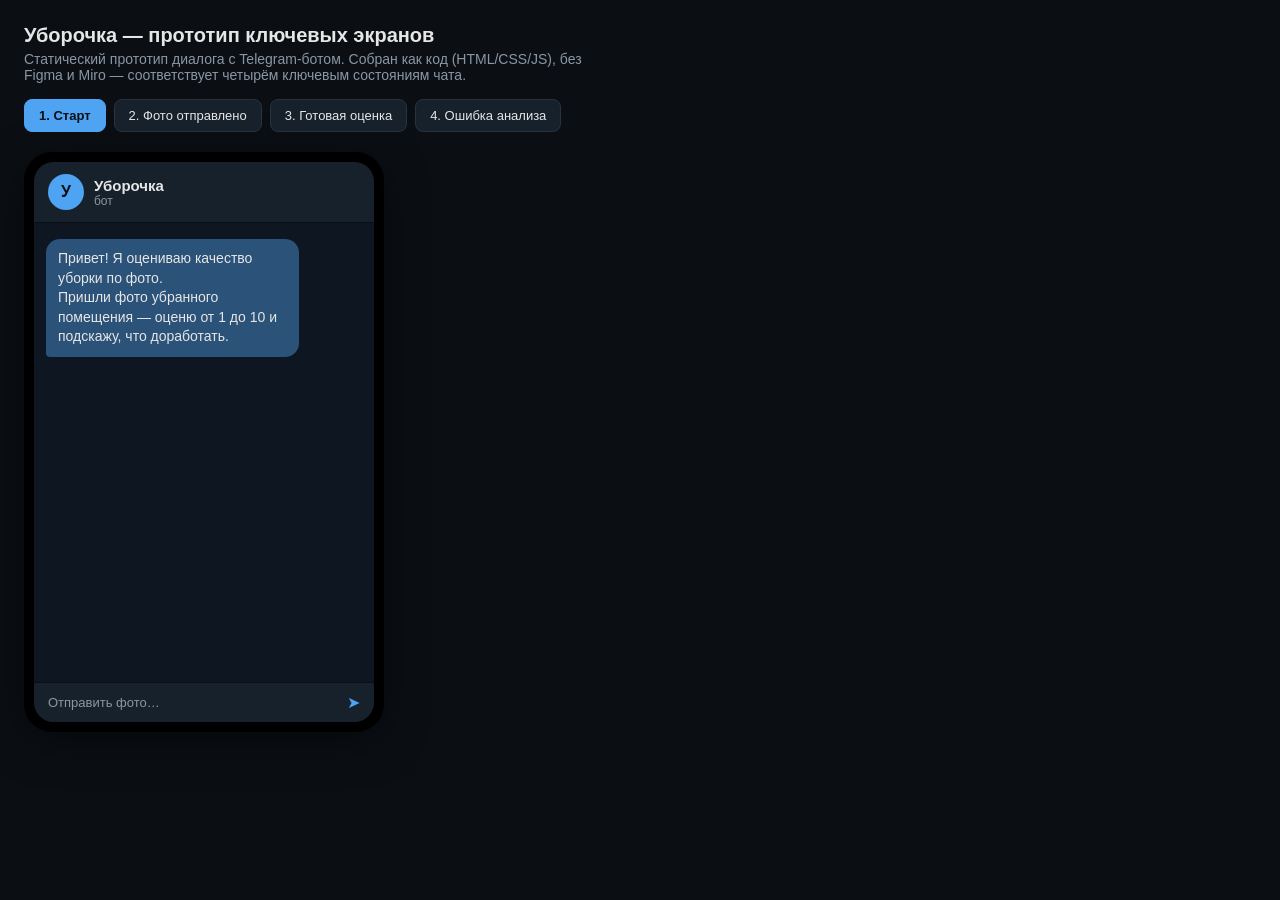
==== frontend/prototype/index.html @ 99d65f92 "Lab 2: C4 as-code + aact, ERD и миграции, прототип UI, compose v2" ====
<!doctype html>
<html lang="ru">
<head>
<meta charset="utf-8" />
<meta name="viewport" content="width=device-width, initial-scale=1" />
<title>Уборочка — прототип ключевых экранов</title>
<link rel="stylesheet" href="styles.css" />
</head>
<body>
  <header class="app-header">
    <h1>Уборочка — прототип ключевых экранов</h1>
    <p>Статический прототип диалога с Telegram-ботом. Собран как код (HTML/CSS/JS),
       без Figma и Miro — соответствует четырём ключевым состояниям чата.</p>
  </header>

  <nav class="tabs" role="tablist">
    <button class="tab active" data-screen="start">1. Старт</button>
    <button class="tab" data-screen="uploaded">2. Фото отправлено</button>
    <button class="tab" data-screen="result">3. Готовая оценка</button>
    <button class="tab" data-screen="error">4. Ошибка анализа</button>
  </nav>

  <main class="phone-frame">
    <div class="phone-screen">
      <div class="tg-header">
        <div class="tg-avatar">У</div>
        <div>
          <div class="tg-title">Уборочка</div>
          <div class="tg-subtitle">бот</div>
        </div>
      </div>

      <section id="screen-start" class="screen active">
        <div class="bubble bot">
          Привет! Я оцениваю качество уборки по фото.<br />
          Пришли фото убранного помещения — оценю от 1 до 10 и подскажу,
          что доработать.
        </div>
      </section>

      <section id="screen-uploaded" class="screen">
        <div class="bubble user photo">
          <div class="photo-placeholder">📷 фото помещения</div>
        </div>
        <div class="bubble bot typing">
          Анализирую фото<span class="dots"><span>.</span><span>.</span><span>.</span></span>
        </div>
      </section>

      <section id="screen-result" class="screen">
        <div class="bubble user photo">
          <div class="photo-placeholder">📷 фото помещения</div>
        </div>
        <div class="bubble bot result">
          <div class="score">Оценка: <strong>7 / 10</strong></div>
          <div class="reco-title">Рекомендации:</div>
          <ul>
            <li>Протереть пыль на полке у окна</li>
            <li>Пропылесосить под кроватью</li>
            <li>Убрать разводы на зеркале</li>
          </ul>
        </div>
      </section>

      <section id="screen-error" class="screen">
        <div class="bubble user photo">
          <div class="photo-placeholder">📷 фото помещения</div>
        </div>
        <div class="bubble bot error">
          Не получилось распознать фото — похоже, снимок слишком тёмный
          или размытый. Пришли, пожалуйста, ещё раз при дневном свете.
        </div>
      </section>

      <div class="tg-input">
        <span>Отправить фото…</span>
        <span class="tg-send">➤</span>
      </div>
    </div>
  </main>

  <script src="app.js"></script>
</body>
</html>
---- frontend/prototype/styles.css ----
:root {
  --tg-bg: #0e1621;
  --tg-panel: #17212b;
  --tg-bubble-bot: #2b5278;
  --tg-bubble-user: #3d3d3d;
  --tg-accent: #4ea3f2;
  --text: #e6e6e6;
  --muted: #8a97a3;
}

* { box-sizing: border-box; }

body {
  margin: 0;
  font-family: -apple-system, "Segoe UI", Roboto, Arial, sans-serif;
  background: #0b0f14;
  color: var(--text);
  padding: 24px;
}

.app-header h1 {
  font-size: 20px;
  margin: 0 0 4px;
}

.app-header p {
  color: var(--muted);
  max-width: 560px;
  margin: 0 0 16px;
  font-size: 14px;
}

.tabs {
  display: flex;
  gap: 8px;
  margin-bottom: 20px;
  flex-wrap: wrap;
}

.tab {
  background: #17212b;
  color: var(--text);
  border: 1px solid #263340;
  border-radius: 8px;
  padding: 8px 14px;
  cursor: pointer;
  font-size: 13px;
}

.tab.active {
  background: var(--tg-accent);
  color: #0b0f14;
  font-weight: 600;
  border-color: var(--tg-accent);
}

.phone-frame {
  width: 360px;
  border-radius: 28px;
  background: #000;
  padding: 10px;
  box-shadow: 0 10px 40px rgba(0, 0, 0, 0.5);
}

.phone-screen {
  background: var(--tg-bg);
  border-radius: 20px;
  min-height: 560px;
  display: flex;
  flex-direction: column;
  overflow: hidden;
}

.tg-header {
  display: flex;
  align-items: center;
  gap: 10px;
  padding: 12px 14px;
  background: var(--tg-panel);
  border-bottom: 1px solid #0b0f14;
}

.tg-avatar {
  width: 36px;
  height: 36px;
  border-radius: 50%;
  background: var(--tg-accent);
  color: #0b0f14;
  display: flex;
  align-items: center;
  justify-content: center;
  font-weight: 700;
}

.tg-title { font-size: 15px; font-weight: 600; }
.tg-subtitle { font-size: 12px; color: var(--muted); }

.screen {
  display: none;
  flex: 1;
  padding: 16px 12px;
  gap: 10px;
  flex-direction: column;
}

.screen.active { display: flex; }

.bubble {
  max-width: 80%;
  padding: 10px 12px;
  border-radius: 14px;
  font-size: 14px;
  line-height: 1.4;
}

.bubble.bot {
  align-self: flex-start;
  background: var(--tg-bubble-bot);
  border-bottom-left-radius: 4px;
}

.bubble.user {
  align-self: flex-end;
  background: var(--tg-bubble-user);
  border-bottom-right-radius: 4px;
}

.bubble.photo .photo-placeholder {
  width: 220px;
  height: 140px;
  background: repeating-linear-gradient(45deg, #2a2a2a, #2a2a2a 10px, #333 10px, #333 20px);
  border-radius: 10px;
  display: flex;
  align-items: center;
  justify-content: center;
  color: #cfcfcf;
  font-size: 13px;
}

.bubble.result .score { font-size: 16px; margin-bottom: 6px; }
.bubble.result .reco-title { font-weight: 600; margin-bottom: 4px; }
.bubble.result ul { margin: 0; padding-left: 18px; }
.bubble.result li { margin-bottom: 2px; }

.bubble.error { background: #5a2b2b; }

.typing .dots span {
  animation: blink 1.2s infinite;
  animation-fill-mode: both;
}
.typing .dots span:nth-child(2) { animation-delay: .2s; }
.typing .dots span:nth-child(3) { animation-delay: .4s; }

@keyframes blink { 0%, 80%, 100% { opacity: 0; } 40% { opacity: 1; } }

.tg-input {
  margin-top: auto;
  display: flex;
  justify-content: space-between;
  align-items: center;
  padding: 10px 14px;
  background: var(--tg-panel);
  border-top: 1px solid #0b0f14;
  color: var(--muted);
  font-size: 13px;
}

.tg-send {
  color: var(--tg-accent);
  font-size: 16px;
}
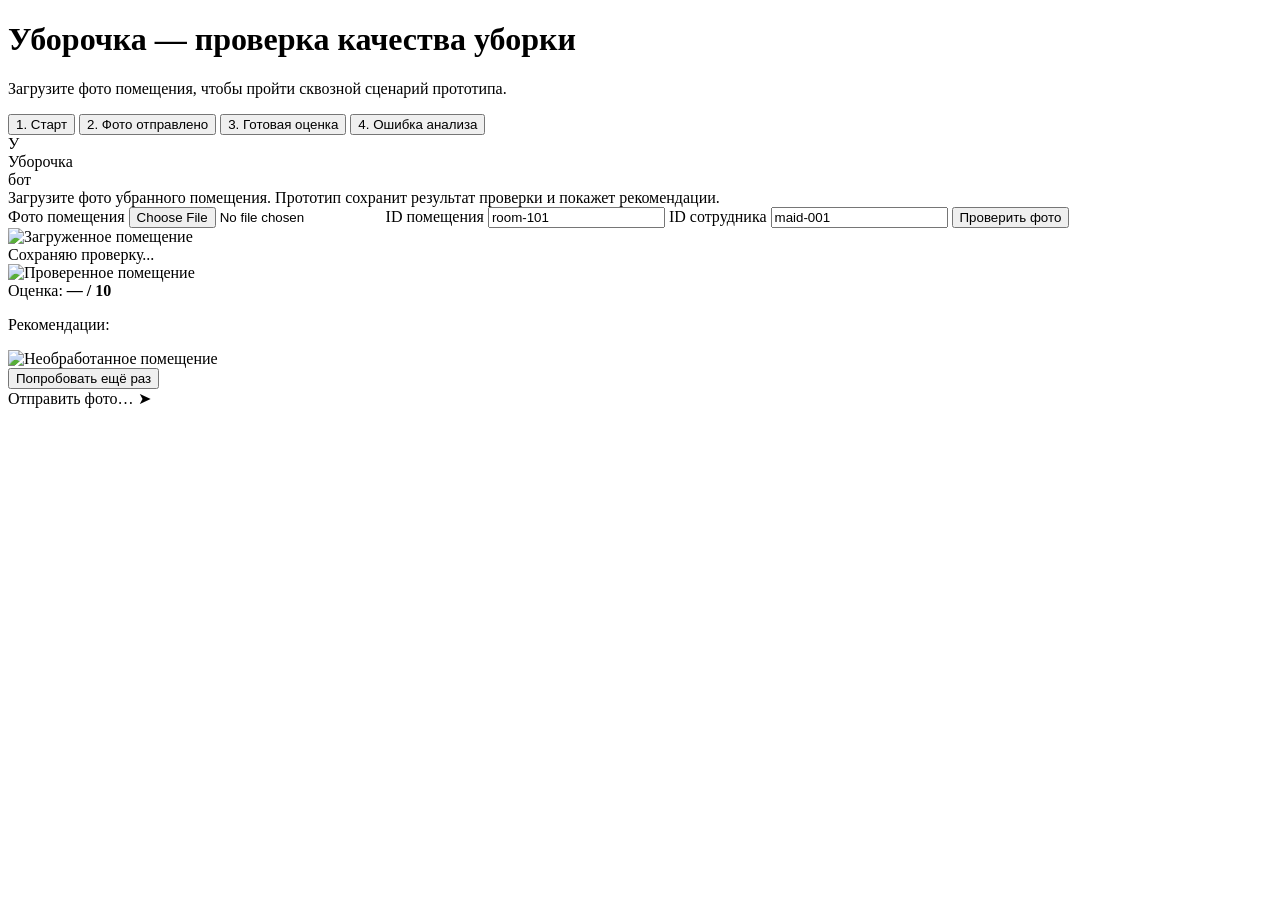
==== commit f89b85ba: "Lab3: DELIVERY — Prototype Deliverables Co-authored-by: Copilot <223556219+Copilot@users.noreply.git" ====
--- a/frontend/prototype/index.html
+++ b/frontend/prototype/index.html
@@ -3,14 +3,13 @@
 <head>
 <meta charset="utf-8" />
 <meta name="viewport" content="width=device-width, initial-scale=1" />
-<title>Уборочка — прототип ключевых экранов</title>
-<link rel="stylesheet" href="styles.css" />
+<title>Уборочка — оценка уборки</title>
+<link rel="stylesheet" href="/prototype/styles.css" />
 </head>
 <body>
   <header class="app-header">
-    <h1>Уборочка — прототип ключевых экранов</h1>
-    <p>Статический прототип диалога с Telegram-ботом. Собран как код (HTML/CSS/JS),
-       без Figma и Miro — соответствует четырём ключевым состояниям чата.</p>
+    <h1>Уборочка — проверка качества уборки</h1>
+    <p>Загрузите фото помещения, чтобы пройти сквозной сценарий прототипа.</p>
   </header>
 
   <nav class="tabs" role="tablist">
@@ -32,44 +31,57 @@
 
       <section id="screen-start" class="screen active">
         <div class="bubble bot">
-          Привет! Я оцениваю качество уборки по фото.<br />
-          Пришли фото убранного помещения — оценю от 1 до 10 и подскажу,
-          что доработать.
+          Загрузите фото убранного помещения. Прототип сохранит результат
+          проверки и покажет рекомендации.
         </div>
+        <form id="inspection-form" class="inspection-form">
+          <label>
+            Фото помещения
+            <input id="photo" name="photo" type="file" accept="image/jpeg,image/png,image/webp" required />
+          </label>
+          <label>
+            ID помещения
+            <input name="room_id" type="text" maxlength="100" value="room-101" required />
+          </label>
+          <label>
+            ID сотрудника
+            <input name="maid_id" type="text" maxlength="100" value="maid-001" required />
+          </label>
+          <button id="submit-inspection" type="submit">Проверить фото</button>
+        </form>
       </section>
 
       <section id="screen-uploaded" class="screen">
         <div class="bubble user photo">
-          <div class="photo-placeholder">📷 фото помещения</div>
+          <img id="uploaded-image" class="uploaded-image" alt="Загруженное помещение" />
         </div>
-        <div class="bubble bot typing">
-          Анализирую фото<span class="dots"><span>.</span><span>.</span><span>.</span></span>
+        <div class="bubble bot typing" aria-live="polite">
+          Сохраняю проверку<span class="dots"><span>.</span><span>.</span><span>.</span></span>
         </div>
       </section>
 
       <section id="screen-result" class="screen">
         <div class="bubble user photo">
-          <div class="photo-placeholder">📷 фото помещения</div>
+          <img class="uploaded-image result-image" alt="Проверенное помещение" />
         </div>
         <div class="bubble bot result">
-          <div class="score">Оценка: <strong>7 / 10</strong></div>
+          <div class="score">Оценка: <strong id="score">— / 10</strong></div>
+          <p id="demo-notice" class="demo-notice" hidden>
+            Демонстрационная оценка: AI-модель ещё не подключена. Не используйте
+            результат для реальной приёмки.
+          </p>
+          <p id="request-id" class="request-id"></p>
           <div class="reco-title">Рекомендации:</div>
-          <ul>
-            <li>Протереть пыль на полке у окна</li>
-            <li>Пропылесосить под кроватью</li>
-            <li>Убрать разводы на зеркале</li>
-          </ul>
+          <ul id="recommendations"></ul>
         </div>
       </section>
 
       <section id="screen-error" class="screen">
         <div class="bubble user photo">
-          <div class="photo-placeholder">📷 фото помещения</div>
+          <img class="uploaded-image error-image" alt="Необработанное помещение" />
         </div>
-        <div class="bubble bot error">
-          Не получилось распознать фото — похоже, снимок слишком тёмный
-          или размытый. Пришли, пожалуйста, ещё раз при дневном свете.
-        </div>
+        <div id="error-message" class="bubble bot error" role="alert"></div>
+        <button id="retry-upload" type="button">Попробовать ещё раз</button>
       </section>
 
       <div class="tg-input">
@@ -79,6 +91,6 @@
     </div>
   </main>
 
-  <script src="app.js"></script>
+  <script src="/prototype/app.js"></script>
 </body>
 </html>
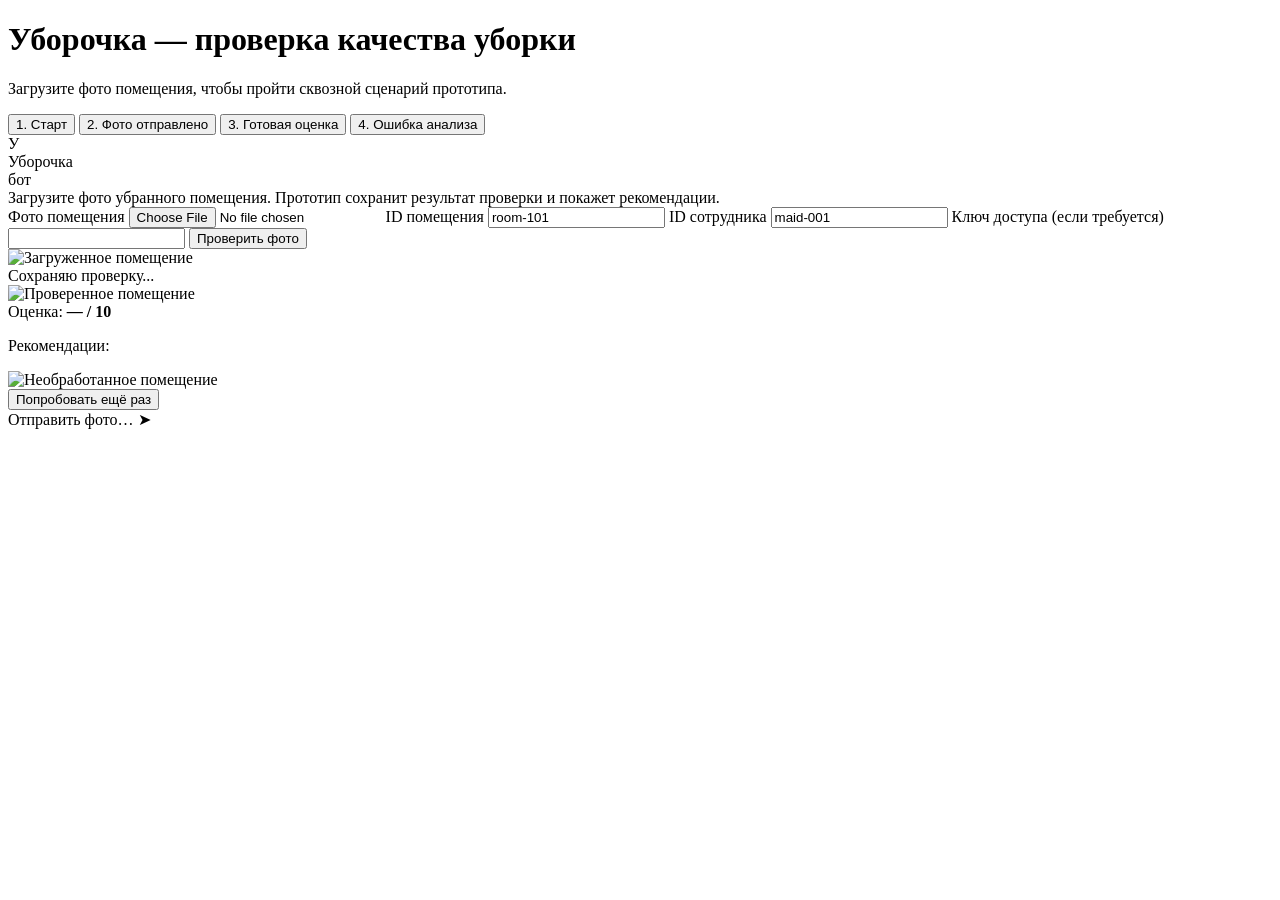
==== commit 271fd413: "feat: добавлены лимиты и границы модели Внедрены PostgreSQL usage limits, модельная деградация, call" ====
--- a/frontend/prototype/index.html
+++ b/frontend/prototype/index.html
@@ -47,6 +47,10 @@
             ID сотрудника
             <input name="maid_id" type="text" maxlength="100" value="maid-001" required />
           </label>
+          <label>
+            Ключ доступа (если требуется)
+            <input name="api_key" type="password" autocomplete="off" />
+          </label>
           <button id="submit-inspection" type="submit">Проверить фото</button>
         </form>
       </section>
@@ -66,9 +70,9 @@
         </div>
         <div class="bubble bot result">
           <div class="score">Оценка: <strong id="score">— / 10</strong></div>
-          <p id="demo-notice" class="demo-notice" hidden>
-            Демонстрационная оценка: AI-модель ещё не подключена. Не используйте
-            результат для реальной приёмки.
+          <p id="model-notice" class="demo-notice" hidden>
+            Использована baseline-эвристика (Pillow). Не используйте
+            результат как единственное основание для реальной приёмки.
           </p>
           <p id="request-id" class="request-id"></p>
           <div class="reco-title">Рекомендации:</div>
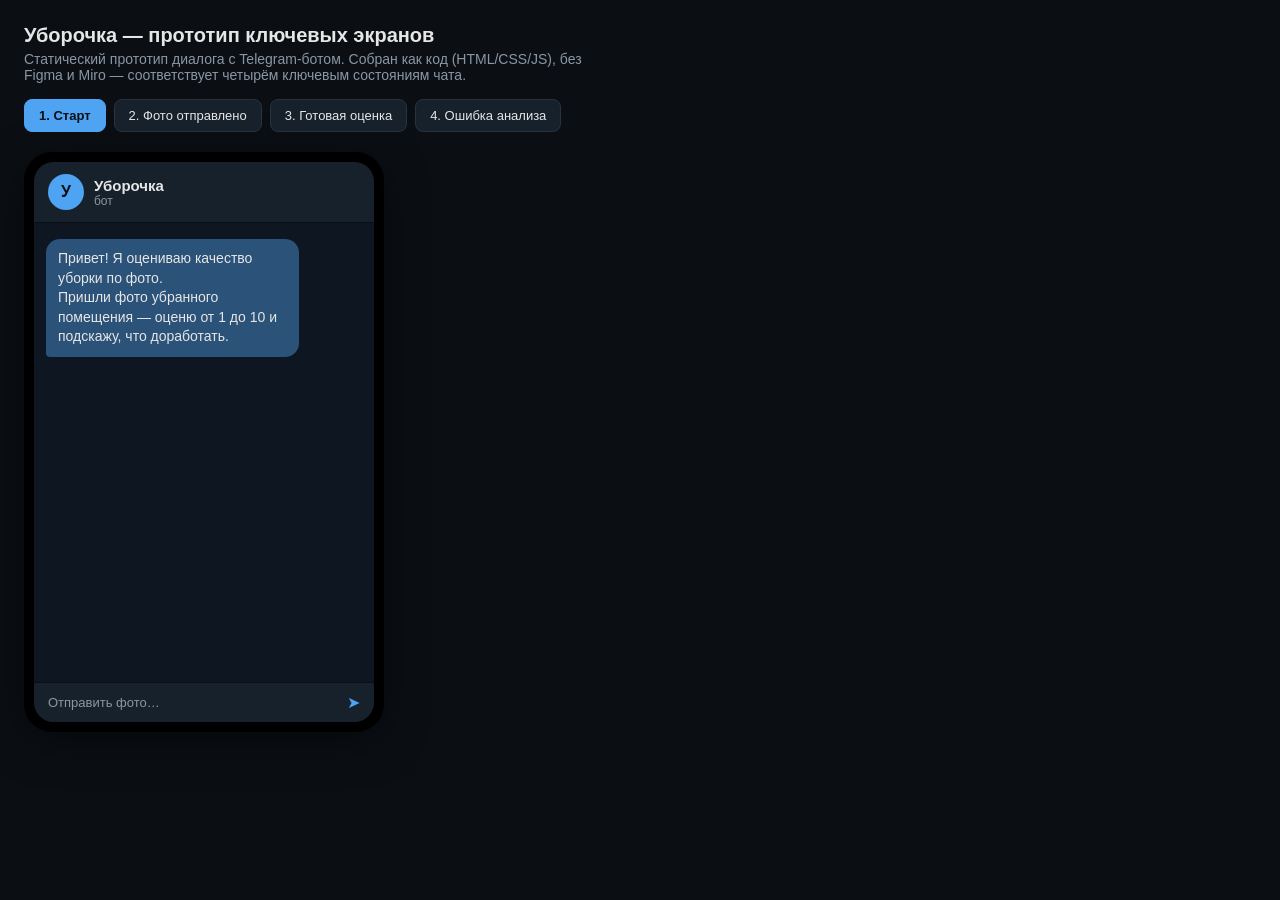
==== commit c473c570: "Merge branch 'main' into Quality2" ====
--- a/frontend/prototype/index.html
+++ b/frontend/prototype/index.html
@@ -3,13 +3,14 @@
 <head>
 <meta charset="utf-8" />
 <meta name="viewport" content="width=device-width, initial-scale=1" />
-<title>Уборочка — оценка уборки</title>
-<link rel="stylesheet" href="/prototype/styles.css" />
+<title>Уборочка — прототип ключевых экранов</title>
+<link rel="stylesheet" href="styles.css" />
 </head>
 <body>
   <header class="app-header">
-    <h1>Уборочка — проверка качества уборки</h1>
-    <p>Загрузите фото помещения, чтобы пройти сквозной сценарий прототипа.</p>
+    <h1>Уборочка — прототип ключевых экранов</h1>
+    <p>Статический прототип диалога с Telegram-ботом. Собран как код (HTML/CSS/JS),
+       без Figma и Miro — соответствует четырём ключевым состояниям чата.</p>
   </header>
 
   <nav class="tabs" role="tablist">
@@ -31,61 +32,44 @@
 
       <section id="screen-start" class="screen active">
         <div class="bubble bot">
-          Загрузите фото убранного помещения. Прототип сохранит результат
-          проверки и покажет рекомендации.
+          Привет! Я оцениваю качество уборки по фото.<br />
+          Пришли фото убранного помещения — оценю от 1 до 10 и подскажу,
+          что доработать.
         </div>
-        <form id="inspection-form" class="inspection-form">
-          <label>
-            Фото помещения
-            <input id="photo" name="photo" type="file" accept="image/jpeg,image/png,image/webp" required />
-          </label>
-          <label>
-            ID помещения
-            <input name="room_id" type="text" maxlength="100" value="room-101" required />
-          </label>
-          <label>
-            ID сотрудника
-            <input name="maid_id" type="text" maxlength="100" value="maid-001" required />
-          </label>
-          <label>
-            Ключ доступа (если требуется)
-            <input name="api_key" type="password" autocomplete="off" />
-          </label>
-          <button id="submit-inspection" type="submit">Проверить фото</button>
-        </form>
       </section>
 
       <section id="screen-uploaded" class="screen">
         <div class="bubble user photo">
-          <img id="uploaded-image" class="uploaded-image" alt="Загруженное помещение" />
+          <div class="photo-placeholder">📷 фото помещения</div>
         </div>
-        <div class="bubble bot typing" aria-live="polite">
-          Сохраняю проверку<span class="dots"><span>.</span><span>.</span><span>.</span></span>
+        <div class="bubble bot typing">
+          Анализирую фото<span class="dots"><span>.</span><span>.</span><span>.</span></span>
         </div>
       </section>
 
       <section id="screen-result" class="screen">
         <div class="bubble user photo">
-          <img class="uploaded-image result-image" alt="Проверенное помещение" />
+          <div class="photo-placeholder">📷 фото помещения</div>
         </div>
         <div class="bubble bot result">
-          <div class="score">Оценка: <strong id="score">— / 10</strong></div>
-          <p id="model-notice" class="demo-notice" hidden>
-            Использована baseline-эвристика (Pillow). Не используйте
-            результат как единственное основание для реальной приёмки.
-          </p>
-          <p id="request-id" class="request-id"></p>
+          <div class="score">Оценка: <strong>7 / 10</strong></div>
           <div class="reco-title">Рекомендации:</div>
-          <ul id="recommendations"></ul>
+          <ul>
+            <li>Протереть пыль на полке у окна</li>
+            <li>Пропылесосить под кроватью</li>
+            <li>Убрать разводы на зеркале</li>
+          </ul>
         </div>
       </section>
 
       <section id="screen-error" class="screen">
         <div class="bubble user photo">
-          <img class="uploaded-image error-image" alt="Необработанное помещение" />
+          <div class="photo-placeholder">📷 фото помещения</div>
         </div>
-        <div id="error-message" class="bubble bot error" role="alert"></div>
-        <button id="retry-upload" type="button">Попробовать ещё раз</button>
+        <div class="bubble bot error">
+          Не получилось распознать фото — похоже, снимок слишком тёмный
+          или размытый. Пришли, пожалуйста, ещё раз при дневном свете.
+        </div>
       </section>
 
       <div class="tg-input">
@@ -95,6 +79,6 @@
     </div>
   </main>
 
-  <script src="/prototype/app.js"></script>
+  <script src="app.js"></script>
 </body>
 </html>
--- a/frontend/prototype/styles.css
+++ b/frontend/prototype/styles.css
@@ -0,0 +1,171 @@
+:root {
+  --tg-bg: #0e1621;
+  --tg-panel: #17212b;
+  --tg-bubble-bot: #2b5278;
+  --tg-bubble-user: #3d3d3d;
+  --tg-accent: #4ea3f2;
+  --text: #e6e6e6;
+  --muted: #8a97a3;
+}
+
+* { box-sizing: border-box; }
+
+body {
+  margin: 0;
+  font-family: -apple-system, "Segoe UI", Roboto, Arial, sans-serif;
+  background: #0b0f14;
+  color: var(--text);
+  padding: 24px;
+}
+
+.app-header h1 {
+  font-size: 20px;
+  margin: 0 0 4px;
+}
+
+.app-header p {
+  color: var(--muted);
+  max-width: 560px;
+  margin: 0 0 16px;
+  font-size: 14px;
+}
+
+.tabs {
+  display: flex;
+  gap: 8px;
+  margin-bottom: 20px;
+  flex-wrap: wrap;
+}
+
+.tab {
+  background: #17212b;
+  color: var(--text);
+  border: 1px solid #263340;
+  border-radius: 8px;
+  padding: 8px 14px;
+  cursor: pointer;
+  font-size: 13px;
+}
+
+.tab.active {
+  background: var(--tg-accent);
+  color: #0b0f14;
+  font-weight: 600;
+  border-color: var(--tg-accent);
+}
+
+.phone-frame {
+  width: 360px;
+  border-radius: 28px;
+  background: #000;
+  padding: 10px;
+  box-shadow: 0 10px 40px rgba(0, 0, 0, 0.5);
+}
+
+.phone-screen {
+  background: var(--tg-bg);
+  border-radius: 20px;
+  min-height: 560px;
+  display: flex;
+  flex-direction: column;
+  overflow: hidden;
+}
+
+.tg-header {
+  display: flex;
+  align-items: center;
+  gap: 10px;
+  padding: 12px 14px;
+  background: var(--tg-panel);
+  border-bottom: 1px solid #0b0f14;
+}
+
+.tg-avatar {
+  width: 36px;
+  height: 36px;
+  border-radius: 50%;
+  background: var(--tg-accent);
+  color: #0b0f14;
+  display: flex;
+  align-items: center;
+  justify-content: center;
+  font-weight: 700;
+}
+
+.tg-title { font-size: 15px; font-weight: 600; }
+.tg-subtitle { font-size: 12px; color: var(--muted); }
+
+.screen {
+  display: none;
+  flex: 1;
+  padding: 16px 12px;
+  gap: 10px;
+  flex-direction: column;
+}
+
+.screen.active { display: flex; }
+
+.bubble {
+  max-width: 80%;
+  padding: 10px 12px;
+  border-radius: 14px;
+  font-size: 14px;
+  line-height: 1.4;
+}
+
+.bubble.bot {
+  align-self: flex-start;
+  background: var(--tg-bubble-bot);
+  border-bottom-left-radius: 4px;
+}
+
+.bubble.user {
+  align-self: flex-end;
+  background: var(--tg-bubble-user);
+  border-bottom-right-radius: 4px;
+}
+
+.bubble.photo .photo-placeholder {
+  width: 220px;
+  height: 140px;
+  background: repeating-linear-gradient(45deg, #2a2a2a, #2a2a2a 10px, #333 10px, #333 20px);
+  border-radius: 10px;
+  display: flex;
+  align-items: center;
+  justify-content: center;
+  color: #cfcfcf;
+  font-size: 13px;
+}
+
+.bubble.result .score { font-size: 16px; margin-bottom: 6px; }
+.bubble.result .reco-title { font-weight: 600; margin-bottom: 4px; }
+.bubble.result ul { margin: 0; padding-left: 18px; }
+.bubble.result li { margin-bottom: 2px; }
+
+.bubble.error { background: #5a2b2b; }
+
+.typing .dots span {
+  animation: blink 1.2s infinite;
+  animation-fill-mode: both;
+}
+.typing .dots span:nth-child(2) { animation-delay: .2s; }
+.typing .dots span:nth-child(3) { animation-delay: .4s; }
+
+@keyframes blink { 0%, 80%, 100% { opacity: 0; } 40% { opacity: 1; } }
+
+.tg-input {
+  margin-top: auto;
+  display: flex;
+  justify-content: space-between;
+  align-items: center;
+  padding: 10px 14px;
+  background: var(--tg-panel);
+  border-top: 1px solid #0b0f14;
+  color: var(--muted);
+  font-size: 13px;
+}
+
+.tg-send {
+  color: var(--tg-accent);
+  font-size: 16px;
+}
